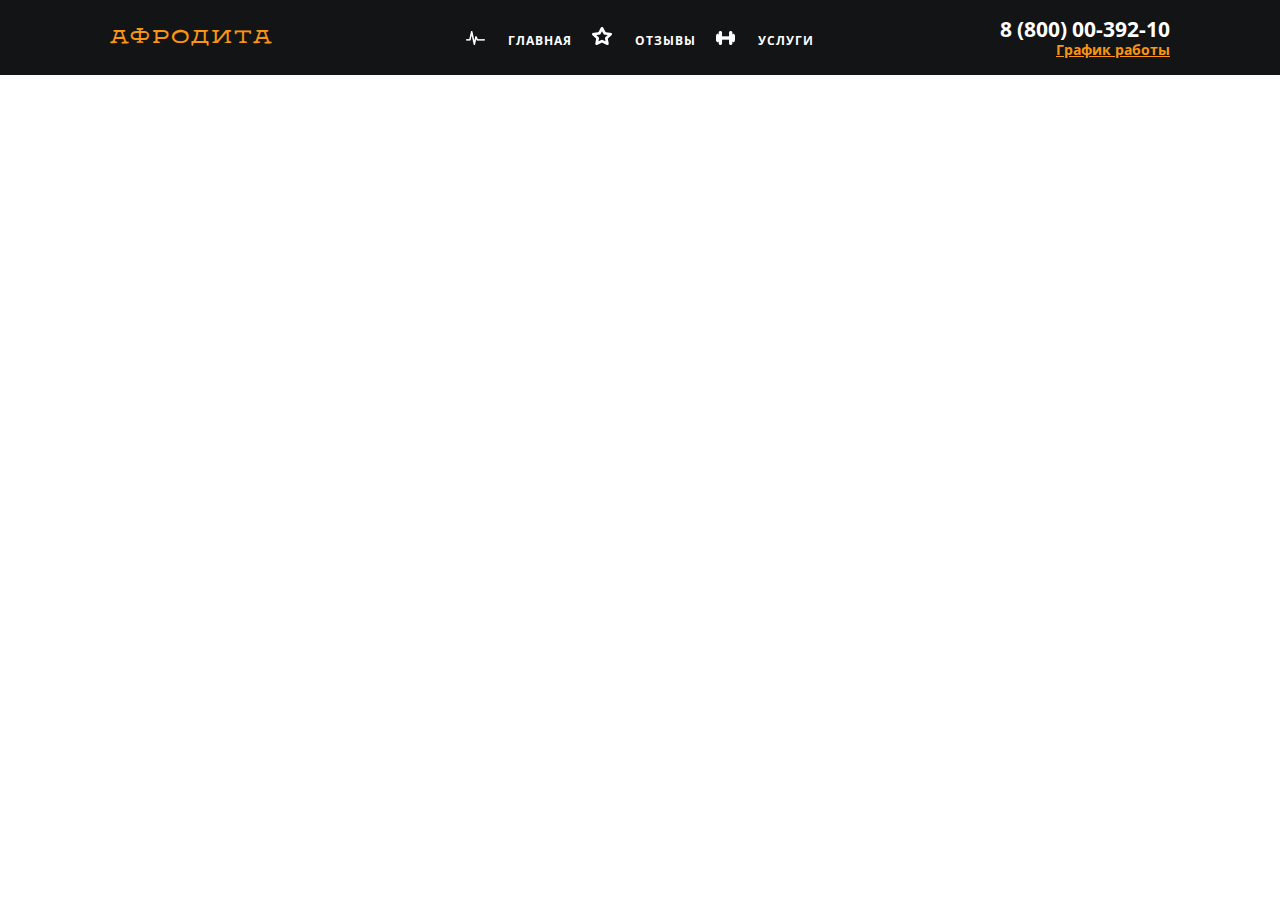
==== feed.html @ 18b16703 "Созданы главная страница, отзывы и сервис. Свертан хэдер." ====
<!DOCTYPE html>
<html lang="ru_RU">
<head>
    <meta charset="UTF-8">
    <meta name="viewport" content="width=device-width, initial-scale=1.0">
    <meta http-equiv="X-UA-Compatible" content="ie=edge">
    <link rel="stylesheet" href="./css/norm.css">
    <link rel="stylesheet" href="./css/fonts.css">
    <link href="https://fonts.googleapis.com/css?family=Open+Sans:300,300i,400,400i,700,800" rel="stylesheet">
    <link rel="stylesheet" href="./css/main.css">
    <link rel="stylesheet" href="./css/header.css">
    <title>Афродита::Главная страница</title>
</head>
<body>
    <header>
        <div class="header-container">
            <div class="header-container__logo">Афродита</div>
            <div class="header-container__menu">
                <ul class="header-menu">
                    <li>
                        <a href="./index.html">
                            <div class="header-menu__icon"><img src="./img/nav/nav-main.png"alt="Главная"></div>
                            <div class="header-menu__text">Главная</div>
                        </a>
                    </li>
                    <li>
                        <a href="./service.html">
                            <div class="header-menu__icon"><img src="./img/nav/nav-feed.png"alt="Отзывы"></div>
                            <div class="header-menu__text">Отзывы</div>
                        </a></li>
                    <li>
                        <a href="./feed.html">
                            <div class="header-menu__icon"><img src="./img/nav/nav-serv.png" alt="Сервис"></div>
                            <div class="header-menu__text">Услуги</div>
                        </a></li>
                </ul>
            </div>
            <div class="header-container__contacts-container">
                <div class="contacts-phone"><a href="tel:88000039210">8 (800) 00-392-10</a></div>
                <div class="contacts-schedule"><a href="#">График работы</a></div>
            </div>
        </div>
        
    </header>
    
</body>
</html>
---- css/norm.css ----
/*! normalize.css v8.0.0 | MIT License | github.com/necolas/normalize.css */

/* Document
   ========================================================================== */

/**
 * 1. Correct the line height in all browsers.
 * 2. Prevent adjustments of font size after orientation changes in iOS.
 */

 html {
    line-height: 1.15; /* 1 */
    -webkit-text-size-adjust: 100%; /* 2 */
  }
  
  /* Sections
     ========================================================================== */
  
  /**
   * Remove the margin in all browsers.
   */
  
  body {
    margin: 0;
  }
  
  /**
   * Correct the font size and margin on `h1` elements within `section` and
   * `article` contexts in Chrome, Firefox, and Safari.
   */
  
  h1 {
    font-size: 2em;
    margin: 0.67em 0;
  }
  
  /* Grouping content
     ========================================================================== */
  
  /**
   * 1. Add the correct box sizing in Firefox.
   * 2. Show the overflow in Edge and IE.
   */
  
  hr {
    box-sizing: content-box; /* 1 */
    height: 0; /* 1 */
    overflow: visible; /* 2 */
  }
  
  /**
   * 1. Correct the inheritance and scaling of font size in all browsers.
   * 2. Correct the odd `em` font sizing in all browsers.
   */
  
  pre {
    font-family: monospace, monospace; /* 1 */
    font-size: 1em; /* 2 */
  }
  
  /* Text-level semantics
     ========================================================================== */
  
  /**
   * Remove the gray background on active links in IE 10.
   */
  
  a {
    background-color: transparent;
  }
  
  /**
   * 1. Remove the bottom border in Chrome 57-
   * 2. Add the correct text decoration in Chrome, Edge, IE, Opera, and Safari.
   */
  
  abbr[title] {
    border-bottom: none; /* 1 */
    text-decoration: underline; /* 2 */
    text-decoration: underline dotted; /* 2 */
  }
  
  /**
   * Add the correct font weight in Chrome, Edge, and Safari.
   */
  
  b,
  strong {
    font-weight: bolder;
  }
  
  /**
   * 1. Correct the inheritance and scaling of font size in all browsers.
   * 2. Correct the odd `em` font sizing in all browsers.
   */
  
  code,
  kbd,
  samp {
    font-family: monospace, monospace; /* 1 */
    font-size: 1em; /* 2 */
  }
  
  /**
   * Add the correct font size in all browsers.
   */
  
  small {
    font-size: 80%;
  }
  
  /**
   * Prevent `sub` and `sup` elements from affecting the line height in
   * all browsers.
   */
  
  sub,
  sup {
    font-size: 75%;
    line-height: 0;
    position: relative;
    vertical-align: baseline;
  }
  
  sub {
    bottom: -0.25em;
  }
  
  sup {
    top: -0.5em;
  }
  
  /* Embedded content
     ========================================================================== */
  
  /**
   * Remove the border on images inside links in IE 10.
   */
  
  img {
    border-style: none;
  }
  
  /* Forms
     ========================================================================== */
  
  /**
   * 1. Change the font styles in all browsers.
   * 2. Remove the margin in Firefox and Safari.
   */
  
  button,
  input,
  optgroup,
  select,
  textarea {
    font-family: inherit; /* 1 */
    font-size: 100%; /* 1 */
    line-height: 1.15; /* 1 */
    margin: 0; /* 2 */
  }
  
  /**
   * Show the overflow in IE.
   * 1. Show the overflow in Edge.
   */
  
  button,
  input { /* 1 */
    overflow: visible;
  }
  
  /**
   * Remove the inheritance of text transform in Edge, Firefox, and IE.
   * 1. Remove the inheritance of text transform in Firefox.
   */
  
  button,
  select { /* 1 */
    text-transform: none;
  }
  
  /**
   * Correct the inability to style clickable types in iOS and Safari.
   */
  
  button,
  [type="button"],
  [type="reset"],
  [type="submit"] {
    -webkit-appearance: button;
  }
  
  /**
   * Remove the inner border and padding in Firefox.
   */
  
  button::-moz-focus-inner,
  [type="button"]::-moz-focus-inner,
  [type="reset"]::-moz-focus-inner,
  [type="submit"]::-moz-focus-inner {
    border-style: none;
    padding: 0;
  }
  
  /**
   * Restore the focus styles unset by the previous rule.
   */
  
  button:-moz-focusring,
  [type="button"]:-moz-focusring,
  [type="reset"]:-moz-focusring,
  [type="submit"]:-moz-focusring {
    outline: 1px dotted ButtonText;
  }
  
  /**
   * Correct the padding in Firefox.
   */
  
  fieldset {
    padding: 0.35em 0.75em 0.625em;
  }
  
  /**
   * 1. Correct the text wrapping in Edge and IE.
   * 2. Correct the color inheritance from `fieldset` elements in IE.
   * 3. Remove the padding so developers are not caught out when they zero out
   *    `fieldset` elements in all browsers.
   */
  
  legend {
    box-sizing: border-box; /* 1 */
    color: inherit; /* 2 */
    display: table; /* 1 */
    max-width: 100%; /* 1 */
    padding: 0; /* 3 */
    white-space: normal; /* 1 */
  }
  
  /**
   * Add the correct vertical alignment in Chrome, Firefox, and Opera.
   */
  
  progress {
    vertical-align: baseline;
  }
  
  /**
   * Remove the default vertical scrollbar in IE 10+.
   */
  
  textarea {
    overflow: auto;
  }
  
  /**
   * 1. Add the correct box sizing in IE 10.
   * 2. Remove the padding in IE 10.
   */
  
  [type="checkbox"],
  [type="radio"] {
    box-sizing: border-box; /* 1 */
    padding: 0; /* 2 */
  }
  
  /**
   * Correct the cursor style of increment and decrement buttons in Chrome.
   */
  
  [type="number"]::-webkit-inner-spin-button,
  [type="number"]::-webkit-outer-spin-button {
    height: auto;
  }
  
  /**
   * 1. Correct the odd appearance in Chrome and Safari.
   * 2. Correct the outline style in Safari.
   */
  
  [type="search"] {
    -webkit-appearance: textfield; /* 1 */
    outline-offset: -2px; /* 2 */
  }
  
  /**
   * Remove the inner padding in Chrome and Safari on macOS.
   */
  
  [type="search"]::-webkit-search-decoration {
    -webkit-appearance: none;
  }
  
  /**
   * 1. Correct the inability to style clickable types in iOS and Safari.
   * 2. Change font properties to `inherit` in Safari.
   */
  
  ::-webkit-file-upload-button {
    -webkit-appearance: button; /* 1 */
    font: inherit; /* 2 */
  }
  
  /* Interactive
     ========================================================================== */
  
  /*
   * Add the correct display in Edge, IE 10+, and Firefox.
   */
  
  details {
    display: block;
  }
  
  /*
   * Add the correct display in all browsers.
   */
  
  summary {
    display: list-item;
  }
  
  /* Misc
     ========================================================================== */
  
  /**
   * Add the correct display in IE 10+.
   */
  
  template {
    display: none;
  }
  
  /**
   * Add the correct display in IE 10.
   */
  
  [hidden] {
    display: none;
  }
---- css/fonts.css ----
@font-face{
    font-family: Gora-free;
    src: url(/fonts/Gora-Free.ttf);
}
---- css/main.css ----
header{
    height: 75px;
    background: #131415;
    overflow: hidden;
}
ul{
    margin: 0;
    padding: 0;
    list-style: none;
    text-decoration: none;
}
---- css/header.css ----
.header-container{
    width: 1100px;
    height: 100%;
    margin: auto;
    display: flex;
    justify-content: space-between;
    align-items: center;
}
/*header logo*/
.header-container__logo{
    margin-left: 20px;
    width: 200px;
    font-family: 'Gora-free', Arial, Helvetica, sans-serif;
    text-transform: uppercase;
    font-size: 18px;
    letter-spacing: 2px;
    color: #f89513;
}
/*header logo end*/

/*header menu*/
.header-container__menu{
    font-family: 'Open Sans',Arial, Helvetica, sans-serif;
    font-weight: 700;
    text-transform: uppercase;
    font-size: 12px;
}
.header-menu{
    display: flex;
    align-items: baseline;

}
.header-menu li{
    margin-left: 20px;
}
.header-menu li:first-child{
    margin-left: 0;
}

.header-menu__icon{
    display: inline-block;
    
}

.header-menu__text{
    display: inline-block;
    margin-left: 20px;
    letter-spacing: 1px;
}
.header-menu a{
    text-decoration: none;
    color: #ffffff;
}
.header-menu a:hover{
    color: #f89513;
}

/*header menu end*/
/*header contacts*/
.header-container__contacts-container{
    width: 200px;
    display: flex;
    flex-direction: column;
    align-items: flex-end;
    margin-right: 20px;
}

.contacts-phone{
    font-family: 'Open Sans',Arial, Helvetica, sans-serif;
    font-weight: 700;
    font-size: 21px;
    text-decoration: none;
    color: #ffffff;
}
.contacts-phone a{
    text-decoration: none;
    color: #ffffff;
}
.contacts-schedule{
    font-family: 'Open Sans',Arial, Helvetica, sans-serif;
    font-weight: 700;
    font-size: 14px;
}
.contacts-schedule a{
    color: #f89513;
}
.contacts-schedule a:hover{
    color: #ffffff;
}
/*header contacts end*/
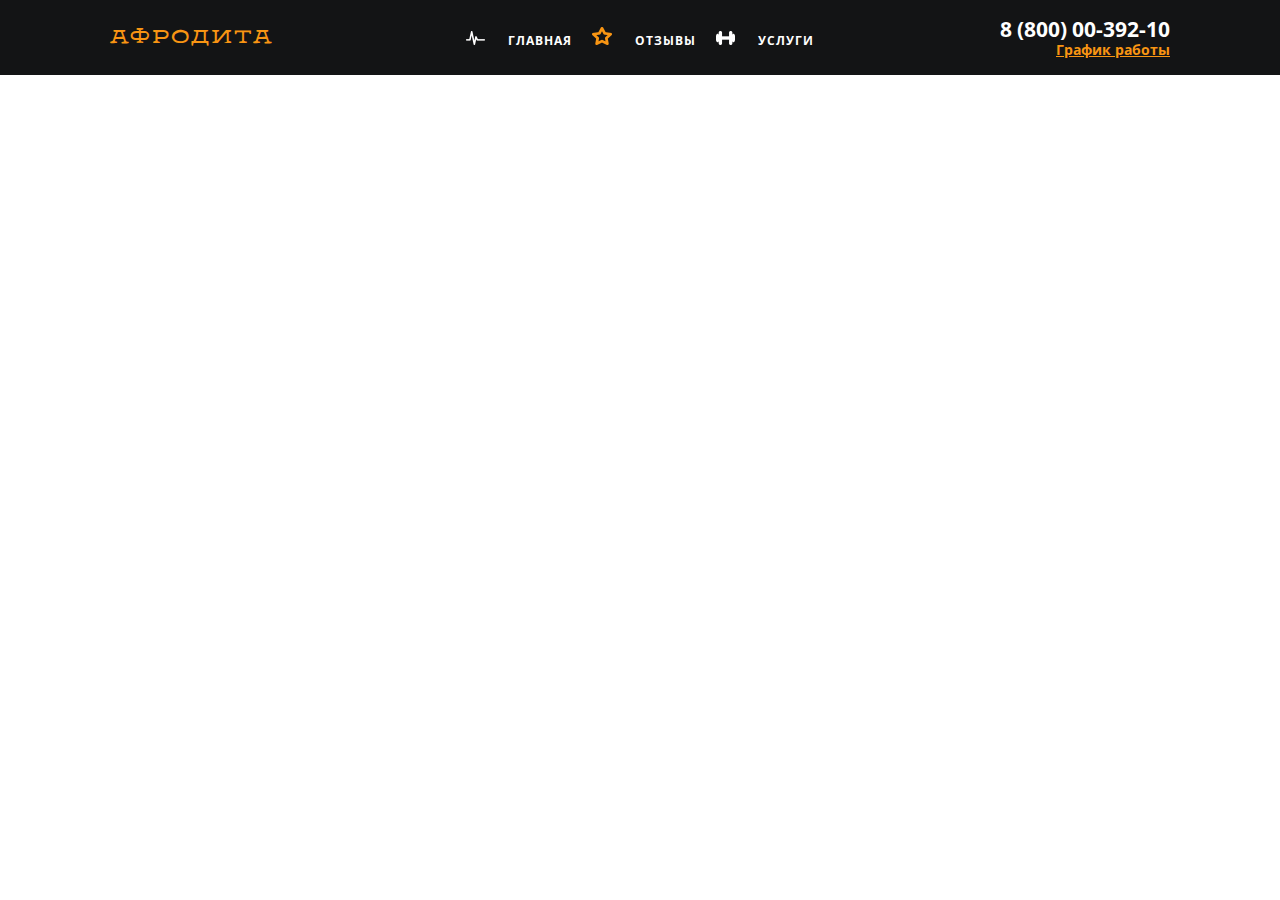
==== commit fd4627d0: "Исправлены косяки по отображению активных разделов" ====
--- a/feed.html
+++ b/feed.html
@@ -24,12 +24,12 @@
                         </a>
                     </li>
                     <li>
-                        <a href="./service.html">
-                            <div class="header-menu__icon"><img src="./img/nav/nav-feed.png"alt="Отзывы"></div>
+                        <a href="./feed.html">
+                            <div class="header-menu__icon"><img src="./img/nav/nav-feed-active.png"alt="Отзывы"></div>
                             <div class="header-menu__text">Отзывы</div>
                         </a></li>
                     <li>
-                        <a href="./feed.html">
+                        <a href="./service.html">
                             <div class="header-menu__icon"><img src="./img/nav/nav-serv.png" alt="Сервис"></div>
                             <div class="header-menu__text">Услуги</div>
                         </a></li>
--- a/css/header.css
+++ b/css/header.css
@@ -54,6 +54,13 @@
 .header-menu a:hover{
     color: #f89513;
 }
+.header-menu a:active{
+    color: #f89513;
+}
+
+.header-menu__active-link a{
+    color: #f89513;
+}
 
 /*header menu end*/
 /*header contacts*/
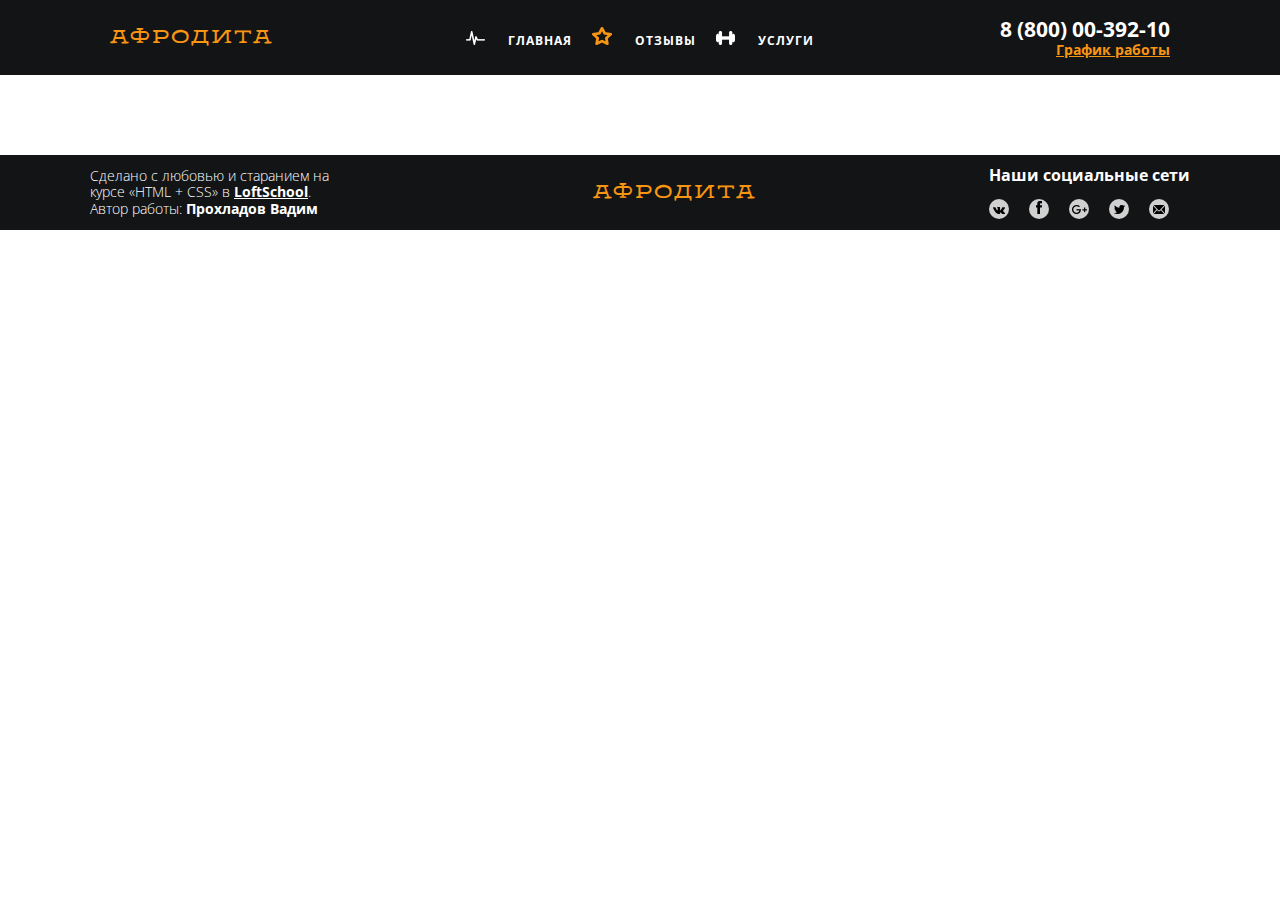
==== commit 90fca409: "добавлены новсти, пагинация на главную страницу" ====
--- a/feed.html
+++ b/feed.html
@@ -9,6 +9,7 @@
     <link href="https://fonts.googleapis.com/css?family=Open+Sans:300,300i,400,400i,700,800" rel="stylesheet">
     <link rel="stylesheet" href="./css/main.css">
     <link rel="stylesheet" href="./css/header.css">
+    <link rel="stylesheet" href="./css/footer.css">
     <title>Афродита::Главная страница</title>
 </head>
 <body>
@@ -27,12 +28,14 @@
                         <a href="./feed.html">
                             <div class="header-menu__icon"><img src="./img/nav/nav-feed-active.png"alt="Отзывы"></div>
                             <div class="header-menu__text">Отзывы</div>
-                        </a></li>
+                        </a>
+                    </li>
                     <li>
                         <a href="./service.html">
                             <div class="header-menu__icon"><img src="./img/nav/nav-serv.png" alt="Сервис"></div>
                             <div class="header-menu__text">Услуги</div>
-                        </a></li>
+                        </a>
+                    </li>
                 </ul>
             </div>
             <div class="header-container__contacts-container">
@@ -43,5 +46,28 @@
         
     </header>
     
+    <footer>
+
+            <div class="footer-container">
+                <div class="footer-container__author">Сделано с любовью и старанием
+                        на курсе «HTML + CSS» в <a href="#">LoftSchool</a>.
+                        <br>Автор работы: <span class="footer-container__author-name">Прохладов Вадим</span></div>
+                <div class="footer-container__logo">Афродита</div>
+                <div class="footer-container__social">
+                    <div class="social__header">Наши социальные сети</div>
+                    <div class="social__list">
+                        <ul>
+                            <li><img src="./img/social/footer-vk.png" alt="vk"></li>
+                            <li><img src="./img/social/footer-fb.png" alt="facebook"></li>
+                            <li><img src="./img/social/footer-google.png" alt="google-plus"></li>
+                            <li><img src="./img/social/footer-twitter.png" alt="twitter"></li>
+                            <li><img src="./img/social/footer-email.png" alt="email"></li>
+                        </ul>
+                    </div>
+                </div>
+            </div>
+    
+        </footer>
+    
 </body>
 </html>--- a/css/fonts.css
+++ b/css/fonts.css
@@ -1,4 +1,4 @@
-@font-face{
-    font-family: Gora-free;
-    src: url(/fonts/Gora-Free.ttf);
+@font-face {
+    font-family: Gora; /* Имя шрифта */
+    src: url(../fonts/Gora-Free.ttf); /* Путь к файлу со шрифтом */
 }--- a/css/main.css
+++ b/css/main.css
@@ -1,11 +1,251 @@
-header{
-    height: 75px;
-    background: #131415;
-    overflow: hidden;
-}
 ul{
     margin: 0;
     padding: 0;
     list-style: none;
     text-decoration: none;
+}
+h1{
+    margin: 0;
+}
+h2{
+    margin: 0;
+}
+h3{
+    margin: 0;
+}
+h4{
+    margin: 0;
+    padding: 0;
+    -webkit-margin-before: 0;
+    -webkit-margin-after: 0;
+    -webkit-margin-start: 0px;
+    -webkit-margin-end: 0px;
+}
+.banner{
+    display: flex;
+    justify-content: center;
+    margin-bottom: 55px;
+}
+.features{
+    background: #131415;
+    display: flex;
+    justify-content: center;
+    flex-flow: row wrap;
+    font-family: 'Open Sans',Arial, sans-serif;
+    color: #ffffff;
+}
+.fetures__header{
+    font-weight: 700;
+    text-transform: uppercase;
+    font-size: 49px;
+    letter-spacing: 2px;
+    margin: 55px;
+    width: 100%;
+    text-align: center;
+}
+.features__item{
+    width: 200px;
+    margin-left: 70px;
+    margin-bottom: 100px;
+    display: flex;
+    flex-direction: column;
+    
+}
+.features__item:first-of-type{
+    margin-left: 0;
+}
+.features__item-header{
+    width: 73px;
+    height: 73px;
+    background: #f89513;
+    border-radius: 50%;
+    margin-left: auto;
+    margin-right: auto;
+    display: flex;
+    justify-content: space-around;
+    margin-bottom: 40px;
+}
+
+.features__item-header img{
+
+    display: block;
+    margin: auto;
+}
+.features__item-name{
+
+    margin-bottom: 25px;
+
+}
+.features__item-name h3{
+    text-transform: uppercase;
+    letter-spacing: 3px;
+    text-align: center;
+    font-weight: 800;
+    font-size: 11px;
+}
+.features__item-body{
+    text-align: center;
+    line-height: 25px;
+
+}
+.features__item-body ul{
+    list-style: disc;
+    text-align: left;
+    line-height: 35px;
+    list-style-position: inside;
+}
+.features__item-body h4{
+    font-weight: 400;
+    font-size: 17px;
+    margin-bottom: 8px;
+}
+
+/*news*/
+.news{
+    font-family: 'Open Sans',Arial, sans-serif;
+    width: 1100px;
+    margin: auto;
+
+}
+.news__header{
+    padding-top: 70px;
+    margin-bottom: 80px;
+}
+.news__header h2{
+    font-weight: 700;
+    text-transform: uppercase;
+    font-size: 49px;
+    text-align: center;
+}
+.news__container{
+    margin-left: 20px;
+    display: flex;
+    justify-content: space-around;
+}
+
+.news__last-news li{
+    display: flex;
+    border-top: 2px solid #f5f5f5;
+    padding-top: 20px;
+    font-family: 'Roboto', Arial, sans-serif;
+    margin-bottom: 35px;
+}
+.news__last-news li:first-of-type{
+    border-top: none;
+    padding-top: 0;
+}
+
+.news__last-news-picture{
+    height: 160px;
+    min-width: 160px;
+    overflow: hidden;
+    border-radius: 50%;
+    margin-right: 20px;
+}
+.news__last-news-date{
+    font-size: 14px;
+    font-weight: 300;
+    color: #656464;
+    margin-bottom: 15px;
+}
+.news__last-news-header{
+    font-size: 18px;
+    font-weight: 700;
+    margin-bottom: 20px;
+}
+.news__last-news-content{
+    font-size: 18px;
+    font-weight: 300;
+    line-height: 30px;
+}
+
+.news__pagination{
+    margin-bottom: 70px;
+    display: flex;
+    justify-content: center;
+    width: 1100px;
+    font-family: 'Roboto', Arial, sans-serif;
+    font-size: 14px;
+}
+
+.pagination__desc{
+    display: inline-block;
+    text-align: center;
+    padding: 0.25em;
+    font-weight: 300;
+    color: #656464;
+    margin-right: 20px;
+}
+.pagination__main {
+  list-style: none;
+  display : flex;
+  flex-wrap : wrap; 
+  justify-content : center;
+  font-weight: 700;
+}
+
+.pagination__main{
+    display: flex;
+}
+.pagination__pages{
+    display: flex;
+    justify-content: center;
+}
+.pagination__prev-next{
+    display: flex;
+    width: 25px;
+    height: 25px;
+    text-decoration: none;
+    color: #000000;
+}
+.pagination__item{
+    display: flex;
+    justify-content: center;
+    width: 25px;
+    height: 25px;
+}
+.pagination__item:last-of-type{
+    margin-right: 10px;
+}
+.pagination__item--active{
+    border-radius: 3px;
+    background: #27273e;
+}
+.pagination__item:hover{
+    border-radius: 3px;
+    background: #b1b1b1;
+}
+
+.pagination__link{
+    display: flex;
+    align-items: center;
+    color: #000000;
+    text-decoration: none;
+
+}
+.pagination__link--active{
+    color: #ffffff;
+}
+
+.news__top-news{
+    width: 200px;
+    margin-left: 20px;
+    }
+.news__top-news-header{
+    font-weight: 700;
+    font-size: 12px;
+    color: #221f1f;
+    text-transform: uppercase;
+    margin-bottom: 25px;
+    line-height: 24px;
+}
+.news__top-news-header__month{
+    color: #656464;
+}
+.news__top-news-content li{
+    margin-bottom: 20px;
+    filter: contrast(70%);
+}
+.news__top-news-content li:hover{
+    filter: none;
 }--- a/css/header.css
+++ b/css/header.css
@@ -1,3 +1,9 @@
+header{
+    height: 75px;
+    background: #131415;
+    overflow: hidden;
+    margin-bottom: 80px;
+}
 .header-container{
     width: 1100px;
     height: 100%;
@@ -10,7 +16,7 @@
 .header-container__logo{
     margin-left: 20px;
     width: 200px;
-    font-family: 'Gora-free', Arial, Helvetica, sans-serif;
+    font-family: 'Gora', Arial, sans-serif;
     text-transform: uppercase;
     font-size: 18px;
     letter-spacing: 2px;
@@ -20,10 +26,11 @@
 
 /*header menu*/
 .header-container__menu{
-    font-family: 'Open Sans',Arial, Helvetica, sans-serif;
+    font-family: 'Open Sans',Arial, sans-serif;
     font-weight: 700;
     text-transform: uppercase;
     font-size: 12px;
+    color: #ffffff;
 }
 .header-menu{
     display: flex;
@@ -51,16 +58,13 @@
     text-decoration: none;
     color: #ffffff;
 }
+.header-menu__active-link{
+    color: #f89513;
+}
 .header-menu a:hover{
     color: #f89513;
 }
-.header-menu a:active{
-    color: #f89513;
-}
 
-.header-menu__active-link a{
-    color: #f89513;
-}
 
 /*header menu end*/
 /*header contacts*/
@@ -73,7 +77,7 @@
 }
 
 .contacts-phone{
-    font-family: 'Open Sans',Arial, Helvetica, sans-serif;
+    font-family: 'Open Sans',Arial, sans-serif;
     font-weight: 700;
     font-size: 21px;
     text-decoration: none;
@@ -84,7 +88,7 @@
     color: #ffffff;
 }
 .contacts-schedule{
-    font-family: 'Open Sans',Arial, Helvetica, sans-serif;
+    font-family: 'Open Sans',Arial, sans-serif;
     font-weight: 700;
     font-size: 14px;
 }
--- a/css/footer.css
+++ b/css/footer.css
@@ -0,0 +1,62 @@
+footer{
+    height: 75px;
+    background: #131415;
+    overflow: hidden;
+    color: #ffffff;
+    font-family: 'Open Sans',Arial, sans-serif;
+}
+.footer-container{
+    width: 1100px;
+    height: 100%;
+    margin: auto;
+    display: flex;
+    justify-content: space-between;
+    align-items: center;
+}
+.footer-container__author{
+    width: 270px;
+    font-weight: 300;
+    font-size: 14px;
+}
+.footer-container__author a{
+    font-weight: 700;
+    text-decoration: underline;
+    color: #ffffff;
+}
+.footer-container__author-name{
+    font-weight: 700;
+}
+.footer-container__logo{
+    font-family: 'Gora', Arial, sans-serif;
+    text-transform: uppercase;
+    font-size: 18px;
+    letter-spacing: 2px;
+    color: #f89513;
+}
+.footer-container__social{
+    display: flex;
+    flex-direction: column;
+}
+.social__header{
+    font-weight: 700;
+    margin-bottom: 15px;
+    
+}
+.social__list ul{
+    display: flex;
+    align-items: center;
+}
+.social__list li{
+    width: 20px;
+    height: 20px;
+    background: #d0d0d0;
+    border-radius: 50%;
+    margin-right: 20px;
+    text-align: center;
+}
+.social__list li:last-of-type{
+    margin-right: 0;
+}
+.social__list li:hover{
+    background: #f89513;
+}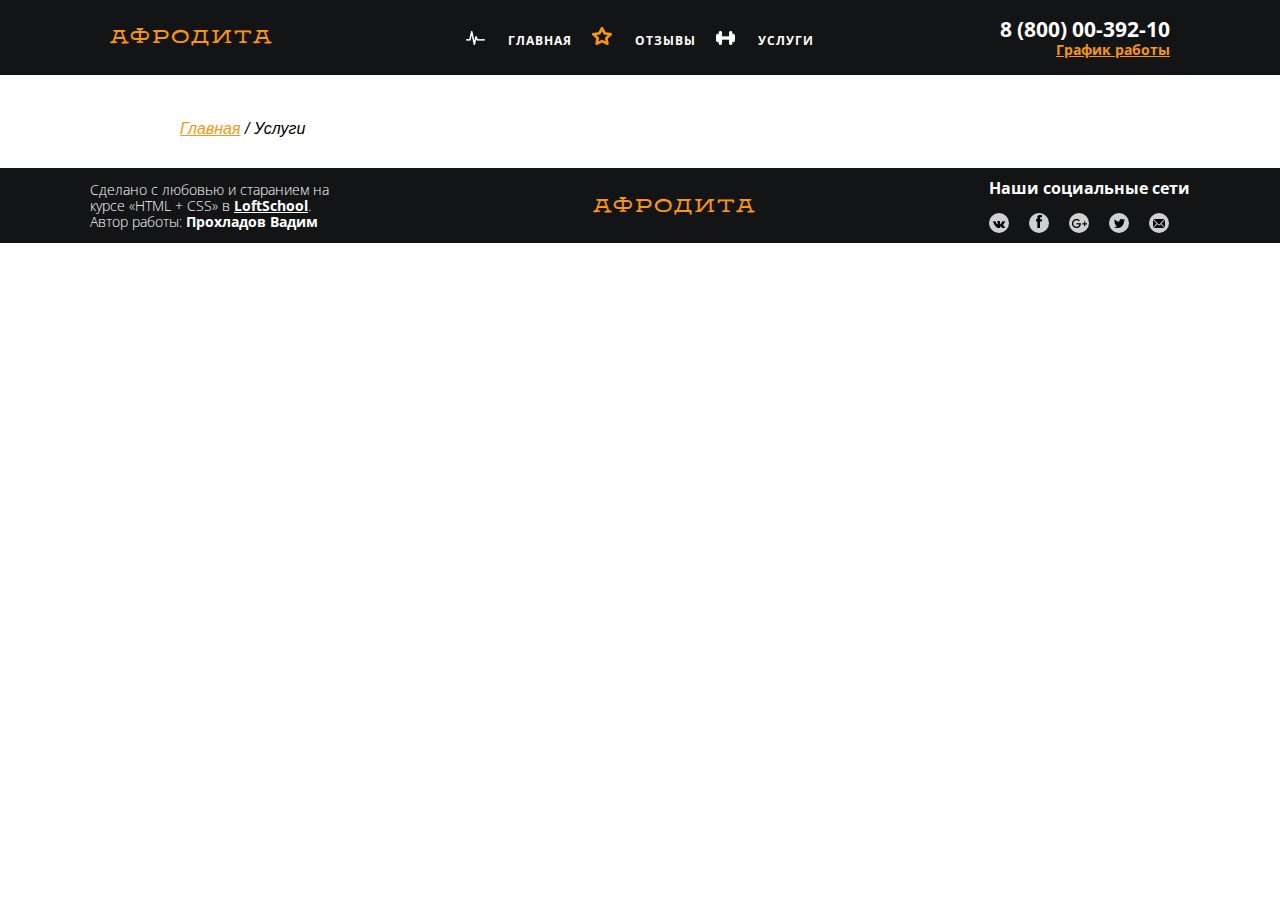
==== commit 44be5f01: "добавлены услуги и хлебные крошки" ====
--- a/feed.html
+++ b/feed.html
@@ -45,7 +45,19 @@
         </div>
         
     </header>
-    
+    <section class="breadcrumbs">
+        <nav class="breadcrumbs__body">
+            <ul class="breadcrumbs__content">
+                <li class="breadcrumbs__item">
+                    <a href="./index.html">Главная</a>
+                
+                </li>
+                <li class="breadcrumbs__item">
+                    <span> / Услуги</span>
+                </li>
+            </ul>
+        </nav>
+    </section>
     <footer>
 
             <div class="footer-container">
--- a/css/main.css
+++ b/css/main.css
@@ -21,10 +21,16 @@
     -webkit-margin-start: 0px;
     -webkit-margin-end: 0px;
 }
+.container{
+    display: block;
+    width: 1100px;
+    margin: auto;
+}
 .banner{
     display: flex;
     justify-content: center;
     margin-bottom: 55px;
+    padding-top: 35px;
 }
 .features{
     background: #131415;
@@ -248,4 +254,95 @@
 }
 .news__top-news-content li:hover{
     filter: none;
+}
+
+/*breadcrumbs*/
+.breadcrumbs{
+    width: 920px;
+    display: flex;
+    margin: auto;
+    padding-right: 20px;
+    padding-left: 20px;
+    font-family: 'Roboto', Arial, sans-serif;
+}
+.breadcrumbs__content{
+    font-weight: 300;
+    font-style: italic;
+    margin-bottom: 30px;
+}
+.breadcrumbs__item{
+
+    display: inline-block;
+}
+.breadcrumbs__item a{
+    color: #f89513;
+}
+/*breadcrumbs END*/
+
+/* Services */
+.service{
+    display: block;
+    width: 920px;
+    margin: auto;
+    padding-left: 20px;
+    padding-right: 20px;
+    font-family: 'Open Sans',Arial, sans-serif;
+}
+.service__header{
+    margin-bottom: 50px;
+}
+.service__header h2{
+    font-weight: 700;
+    text-transform: uppercase;
+    font-size: 49px;
+}
+.service__body{
+    display: flex;
+    flex-wrap: wrap;
+    justify-content: space-between;
+}
+.service__item{
+    width: 250px;
+    margin-bottom: 50px;
+}
+.service__item:nth-of-type(3){
+    margin-right: 0px;
+}
+.service-item__cover{
+    width: 100%;
+    height: 150px;
+    overflow: hidden;
+    margin-bottom: 28px;
+    border-radius: 2px;
+}
+.service-item__img{
+    position: relative;  
+    transform: scale(100%);
+}
+.service-item__img img{
+    filter: brightness(60%);
+    max-width: 100%;
+    max-height: 100%;
+}
+.service-item__cover-header{
+    position: absolute;
+    top: 50%;
+    left: 50%;
+    transform: translate(-50%, -50%);
+    text-transform: uppercase;
+    font-weight: 700;
+    font-size: 24px;
+    color: #ffffff;
+}
+.service-item__header{
+    margin-bottom: 16px;
+}
+.service-item__header h4{
+    font-weight: 700;
+    font-size: 18px;
+}
+.service-item__content{
+    font-weight: 300;
+    font-size: 14px;
+    line-height: 21px;
 }--- a/css/header.css
+++ b/css/header.css
@@ -2,7 +2,7 @@
     height: 75px;
     background: #131415;
     overflow: hidden;
-    margin-bottom: 80px;
+    margin-bottom: 45px;
 }
 .header-container{
     width: 1100px;
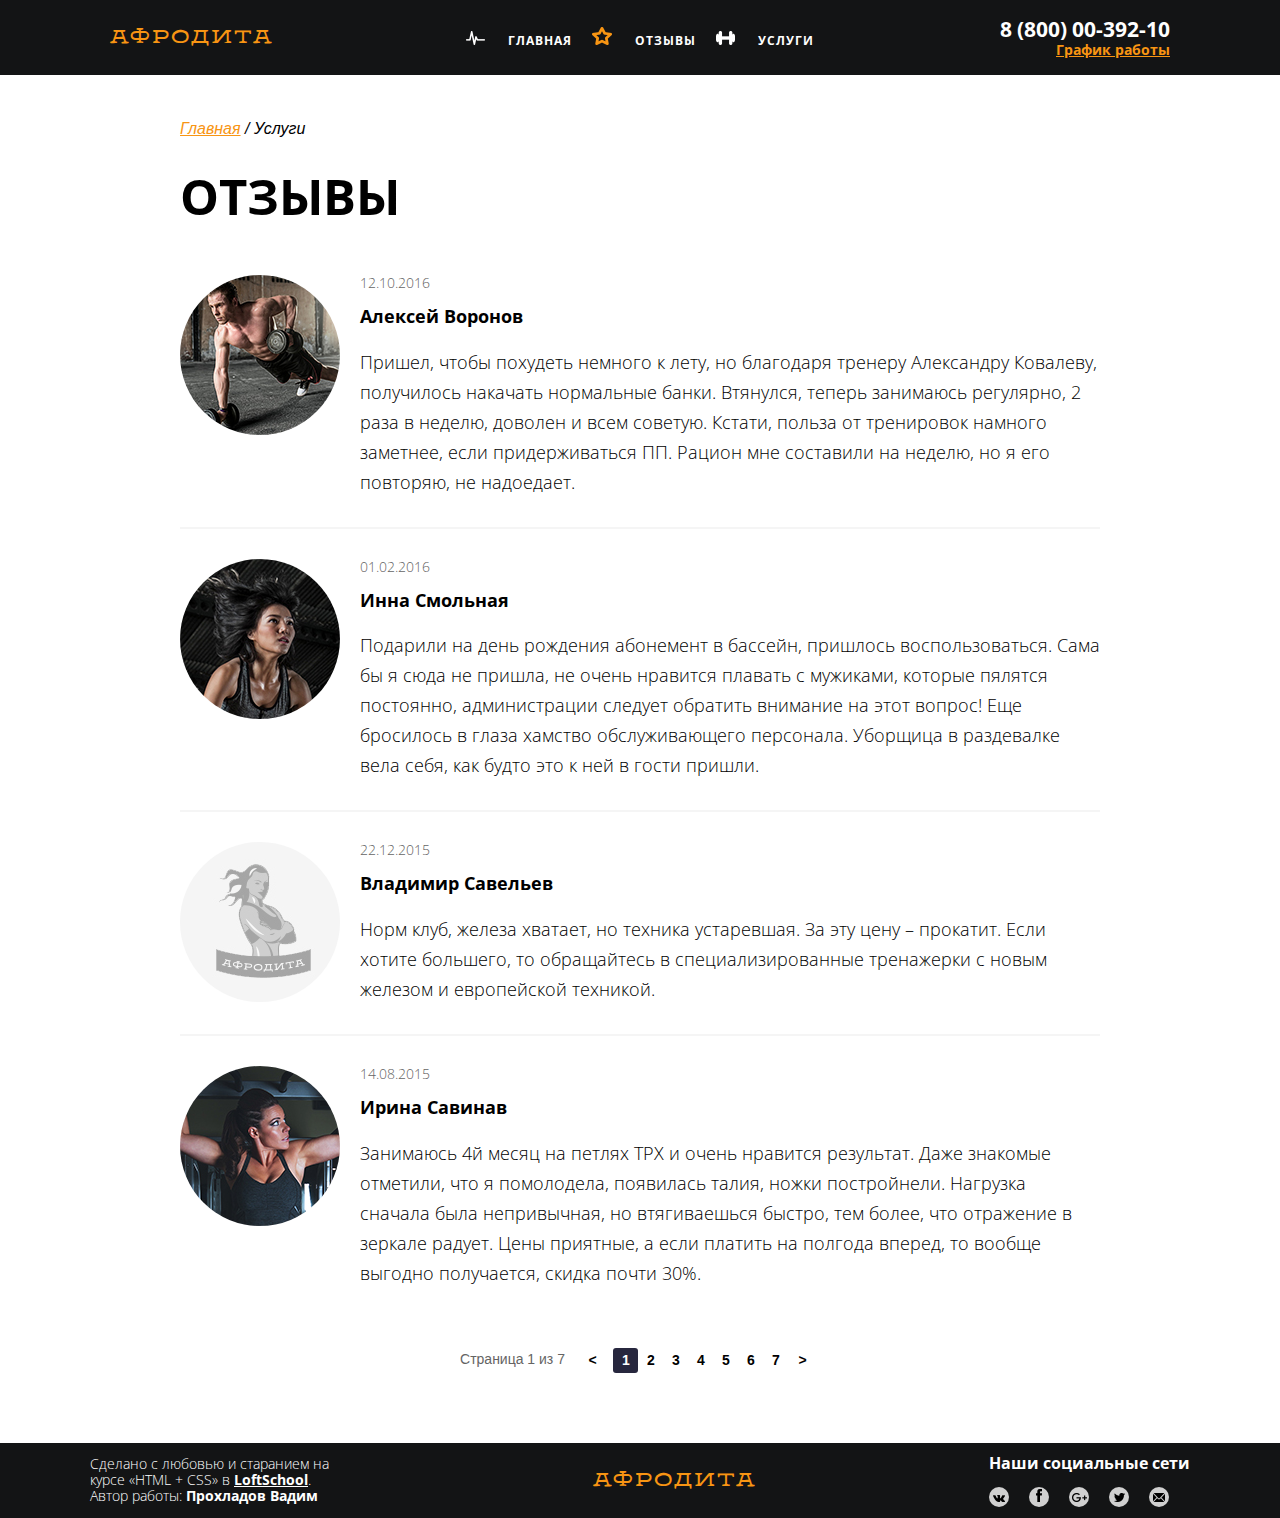
==== commit 9db2d833: "добавлена верстка страницы отзывов. без формы гостевой книги." ====
--- a/feed.html
+++ b/feed.html
@@ -45,19 +45,91 @@
         </div>
         
     </header>
-    <section class="breadcrumbs">
-        <nav class="breadcrumbs__body">
-            <ul class="breadcrumbs__content">
-                <li class="breadcrumbs__item">
-                    <a href="./index.html">Главная</a>
-                
-                </li>
-                <li class="breadcrumbs__item">
-                    <span> / Услуги</span>
-                </li>
-            </ul>
-        </nav>
-    </section>
+    <main class="container">
+            <section class="breadcrumbs">
+                    <nav class="breadcrumbs__body">
+                        <ul class="breadcrumbs__content">
+                            <li class="breadcrumbs__item">
+                                <a href="./index.html">Главная</a>
+                            
+                            </li>
+                            <li class="breadcrumbs__item">
+                                <span> / Услуги</span>
+                            </li>
+                        </ul>
+                    </nav>
+                </section>
+
+                <section class="feeds">
+                    <div class="feeds__header">
+                        <h2>Отзывы</h2>
+                    </div>
+                    <div class="feeds__content">
+                            <ul>
+                                    <li>
+                                        <div class="feeds__feeds-ava"><img src="./img/guest-book/01_ava.jpg" alt="avatar"></div>
+                                            <div class="feeds__feeds-text">
+                                            <div class="feeds__feeds-date">12.10.2016</div>
+                                            <div class="feeds__feeds-header">Алексей Воронов</div>
+                                            <div class="feeds__feeds-content">Пришел, чтобы похудеть немного к лету, но благодаря тренеру Александру 
+                                                Ковалеву, получилось накачать нормальные банки. Втянулся, теперь занимаюсь регулярно, 2 раза в неделю, 
+                                                доволен и всем советую. Кстати, польза от тренировок намного заметнее, если придерживаться ПП. 
+                                                Рацион мне составили на неделю, но я его повторяю, не надоедает.</div>
+                                        </div>
+                                    </li>
+                                    <li>
+                                        <div class="feeds__feeds-ava"><img src="./img/guest-book/02_ava.jpg" alt="avatar"></div>
+                                            <div class="feeds__feeds-text">
+                                            <div class="feeds__feeds-date">01.02.2016</div>
+                                            <div class="feeds__feeds-header">Инна Смольная</div>
+                                            <div class="feeds__feeds-content">Подарили на день рождения абонемент в бассейн, пришлось воспользоваться. 
+                                                Сама бы я сюда не пришла, не очень нравится плавать с мужиками, которые пялятся постоянно, администрации 
+                                                следует обратить внимание на этот вопрос! Еще бросилось в глаза хамство обслуживающего персонала. 
+                                                Уборщица в раздевалке вела себя, как будто это к ней в гости пришли.</div>
+                                        </div>
+                                    </li>
+                                    <li>
+                                        <div class="feeds__feeds-ava"><img src="./img/guest-book/03_ava.jpg" alt="avatar"></div>
+                                        <div class="feeds__feeds-text">
+                                            <div class="feeds__feeds-date">22.12.2015</div>
+                                            <div class="feeds__feeds-header">Владимир Савельев</div>
+                                            <div class="feeds__feeds-content">Норм клуб, железа хватает, но техника устаревшая. За эту цену – прокатит. 
+                                                Если хотите большего, то обращайтесь в специализированные тренажерки с новым железом и европейской техникой.</div>
+                                        </div>
+                                    </li>
+                                    <li>
+                                        <div class="feeds__feeds-ava"><img src="./img/guest-book/04_ava.jpg" alt="avatar"></div>
+                                        <div class="feeds__feeds-text">
+                                            <div class="feeds__feeds-date">14.08.2015</div>
+                                            <div class="feeds__feeds-header">Ирина Савинав</div>
+                                            <div class="feeds__feeds-content">Занимаюсь 4й месяц на петлях ТРХ и очень нравится результат. Даже знакомые отметили, 
+                                                что я помолодела, появилась талия, ножки постройнели. Нагрузка сначала была непривычная, но втягиваешься 
+                                                быстро, тем более, что отражение в зеркале радует. Цены приятные, а если платить на полгода вперед, то вообще 
+                                                выгодно получается, скидка почти 30%. </div>
+                                        </div>
+                                    </li>
+                                    
+                                </ul>
+                    </div>
+                    <div class="news__pagination">
+                            <div class="pagination__desc">Страница 1 из 7</div>
+                            <div class="pagination__main">
+                                <div class="pagination__prev-next"><a href="#" class="pagination__link">&lt;</a></div>
+                                <ul class="pagination__pages"> 
+                                    <li class="pagination__item pagination__item--active"><a href="#" class="pagination__link pagination__link--active">1</a></li>
+                                    <li class="pagination__item"><a href="#" class="pagination__link">2</a></li>
+                                    <li class="pagination__item"><a href="#" class="pagination__link">3</a></li>
+                                    <li class="pagination__item"><a href="#" class="pagination__link">4</a></li>
+                                    <li class="pagination__item"><a href="#" class="pagination__link">5</a></li>
+                                    <li class="pagination__item"><a href="#" class="pagination__link">6</a></li>
+                                    <li class="pagination__item"><a href="#" class="pagination__link">7</a></li>
+                                </ul>
+                                <div class="pagination__prev-next"><a href="#" class="pagination__link">&gt;</a></div>
+                            </div>
+                        </div>
+                </section>
+
+    </main>
     <footer>
 
             <div class="footer-container">
--- a/css/main.css
+++ b/css/main.css
@@ -169,7 +169,7 @@
     margin-bottom: 70px;
     display: flex;
     justify-content: center;
-    width: 1100px;
+    width: 100%;
     font-family: 'Roboto', Arial, sans-serif;
     font-size: 14px;
 }
@@ -314,10 +314,11 @@
     overflow: hidden;
     margin-bottom: 28px;
     border-radius: 2px;
+    position: relative;
 }
 .service-item__img{
     position: relative;  
-    transform: scale(100%);
+    text-align: justify;
 }
 .service-item__img img{
     filter: brightness(60%);
@@ -345,4 +346,92 @@
     font-weight: 300;
     font-size: 14px;
     line-height: 21px;
+}
+
+/*Partners*/
+.partners{
+    display: block;
+    width: 920px;
+    margin: auto;
+    padding-left: 20px;
+    padding-right: 20px;
+    font-family: 'Open Sans',Arial, sans-serif;
+    margin-bottom: 35px;
+}
+.partners__header{
+    margin-bottom: 85px;
+}
+.partners__header h2{
+    font-weight: 700;
+    text-transform: uppercase;
+    font-size: 49px;
+}
+.partners__content{
+    display: flex;
+    flex-wrap: wrap;
+    justify-content: space-around;
+    align-items: center;
+
+}
+.partners__item{
+    flex: 1;
+    min-width: 33%;
+    margin-bottom: 50px;
+    display: flex;
+    justify-content: center;
+    filter: grayscale(100%);
+}
+.partners__item:hover{
+    filter: grayscale(0);
+}
+/*feeds*/
+.feeds{
+    width: 920px;
+    margin: auto;
+    padding-right: 20px;
+    padding-left: 20px;
+    font-family: 'Open Sans', Arial, sans-serif;
+}
+.feeds__header{
+    margin-bottom: 50px;
+}
+.feeds__header h2{
+    font-weight: 700;
+    text-transform: uppercase;
+    font-size: 49px;
+}
+.feeds__content li{
+    display: flex;
+    border-bottom: 2px solid #f5f5f5;
+    padding-bottom: 30px;
+    margin-bottom: 30px;
+}
+.feeds__content li:last-of-type{
+    border-bottom: none;
+}
+.feeds__feeds-ava{
+    height: 160px;
+    min-width: 160px;
+    overflow: hidden;
+    border-radius: 50%;
+    margin-right: 20px;
+}
+.feeds__feeds-text{
+    font-family: 'Open Sans', Arial, sans-serif;
+}
+.feeds__feeds-date{
+    font-weight: 300;
+    font-size: 14px;
+    color: #656464;
+    margin-bottom: 15px
+}
+.feeds__feeds-header{
+    font-weight: 700;
+    font-size: 18px;
+    margin-bottom: 20px;
+}
+.feeds__feeds-content{
+    font-weight: 300;
+    font-size: 18px;
+    line-height: 30px;
 }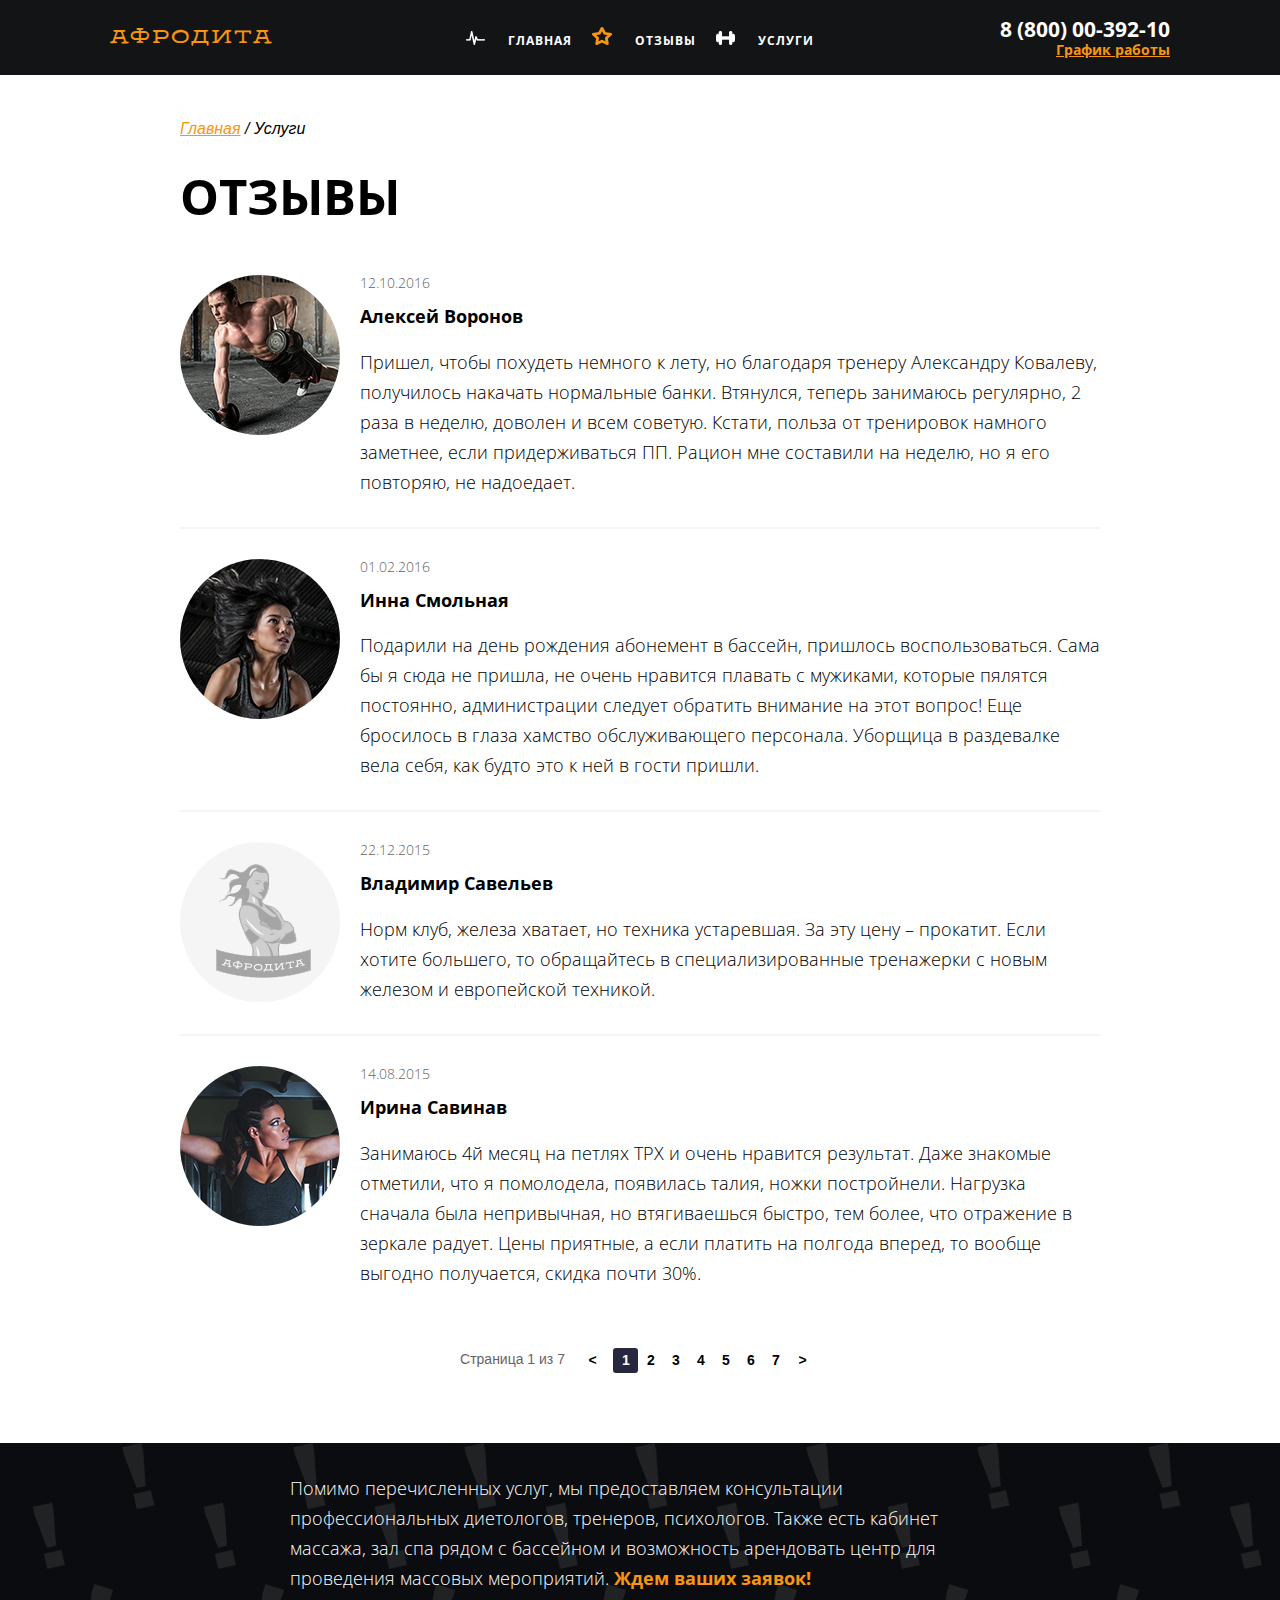
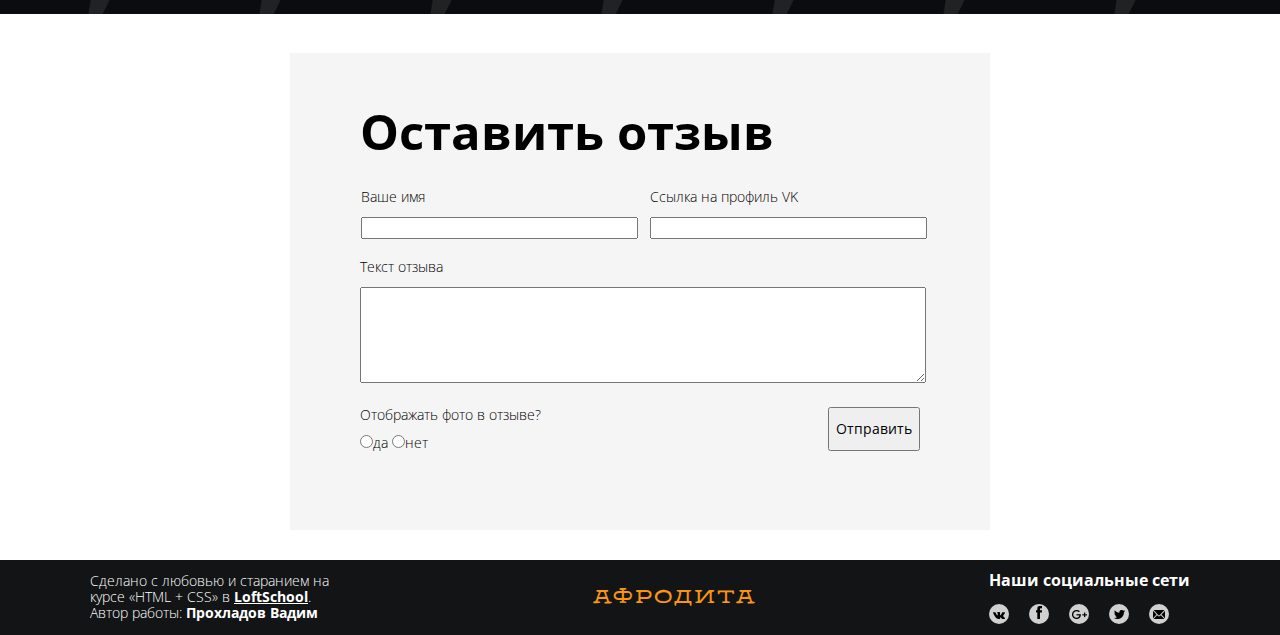
==== commit 91e9afa4: "добавлена форма обратной связии" ====
--- a/feed.html
+++ b/feed.html
@@ -128,8 +128,52 @@
                             </div>
                         </div>
                 </section>
-
-    </main>
+            </main>
+                <section class="feeds-disclaimer">
+                    <div class="feeds-disclaimer__content">
+                        <span>Помимо перечисленных услуг, мы предоставляем консультации профессиональных диетологов, тренеров, 
+                            психологов. Также есть кабинет массажа, зал спа рядом с бассейном и возможность арендовать 
+                            центр для проведения массовых мероприятий. <span class="feeds-disclaimer__bold">Ждем ваших заявок!</span></span>
+                    </div>
+                </section>
+                <section class="feeds-form container">
+                    <form action="" class="feeds-form__feed">
+                        
+                        <div class="feeds-form__wrap">
+                            <div class="feeds-form__header"><h2>Оставить отзыв</h2></div>
+                            <div class="feeds-form__texts">
+                                <div class="feeds-form__name">
+                                    <div class="feeds-form__name-header">Ваше имя</div>
+                                    <div class="feeds-form__name-input"><input type="input"></div>
+                                </div>
+                                <div class="feeds-form__profile">
+                                    <div class="feeds-form__profile-header">Ссылка на профиль VK</div>
+                                    <div class="feeds-form__profile-input"><input type="input"></div>
+                                </div>
+                                <div class="feeds-form__content">
+                                    <div class="feeds-form__content-header">Текст отзыва</div>
+                                    <div class="feeds-form__content-input"><textarea name="coment" id="" cols="30" rows="10"></textarea></div>
+                                </div>
+                            </div>
+                            <div class="feeds-form__buttons">
+                                <div class="feeds-form__radiobuttons">
+                                    <div class="feeds-form__radiobuttons-name">Отображать фото в отзыве?</div>
+                                    <div class="feeds-form__radiobuttons-name-input">
+                                        <input type="radio" name="1" id="">да
+                                        <input type="radio" name="2" id="">нет
+                                    </div>
+                                </div>
+                                <div class="feeds-form__submit">
+                                    <button class="submit">Отправить</button>
+                                </div>
+                            </div>
+
+                            
+                        </div>
+                    </form>
+                </section>
+
+    
     <footer>
 
             <div class="footer-container">
--- a/css/main.css
+++ b/css/main.css
@@ -434,4 +434,103 @@
     font-weight: 300;
     font-size: 18px;
     line-height: 30px;
+}
+.feeds-disclaimer{
+    width: 100%;
+    background-image: url(../img/guest-book/disc-bg.jpg);
+    background-repeat: repeat-x;
+    margin-bottom: 30px;
+}
+.feeds-disclaimer__content{
+    font-family: 'Open Sans', Arial, sans-serif;
+    font-weight: 300;
+    font-size: 18px;
+    width: 700px;
+    margin: auto;
+    color: #ffffff;
+    line-height: 30px;
+    padding-top: 30px;
+    padding-bottom: 30px;
+}
+.feeds-disclaimer__bold{
+    font-weight: 700;
+    color: #f89513;
+}
+.feeds-form{
+    display: block;
+    width: 700px;
+    height: 427px;
+    background: #f5f5f5;
+    margin: auto;
+    margin-bottom: 60px;
+    font-family: 'Open Sans', Arial, sans-serif;
+    padding-top: 50px;
+    margin-bottom: 30px;
+}
+.feeds-form__wrap{
+    width: 560px;
+    margin: auto;
+}
+.feeds-form__header{
+    margin-bottom: 30px;
+}
+.feeds-form__header h2{
+    font-weight: 700;
+    font-size: 49px;
+    
+}
+.feeds-form__texts{
+    display: flex;
+    width: 100%;
+    justify-content: center;
+    flex-wrap: wrap;
+    font-weight: 300;
+    font-size: 14px;
+    margin-bottom: 20px;
+}
+.feeds-form__name{
+    min-width: 48%;
+    margin-right: 20px;
+}
+.feeds-form__name-header{
+    margin-bottom: 12px
+}
+
+.feeds-form__profile{
+    min-width: 48%;
+   
+}
+.feeds-form__profile-header{
+    margin-bottom: 12px;
+}
+.feeds-form__content{
+    min-width: 100%;    
+}
+.feeds-form__content-header{
+    margin-bottom: 12px;
+}
+.feeds-form__name-input input{
+    width: 100%;
+    margin-bottom: 20px;
+}
+.feeds-form__profile-input input{
+    width: 100%;
+    margin-bottom: 20px;
+}
+
+.feeds-form__content-input textarea{
+    width: 100%;
+    height: 90px;
+}
+.feeds-form__buttons{
+    display: flex;
+    justify-content: space-between;
+    font-weight: 300;
+    font-size: 14px;
+}
+.feeds-form__radiobuttons-name{
+    margin-bottom: 12px;
+}
+.feeds-form__submit button{
+    height: 100%;
 }